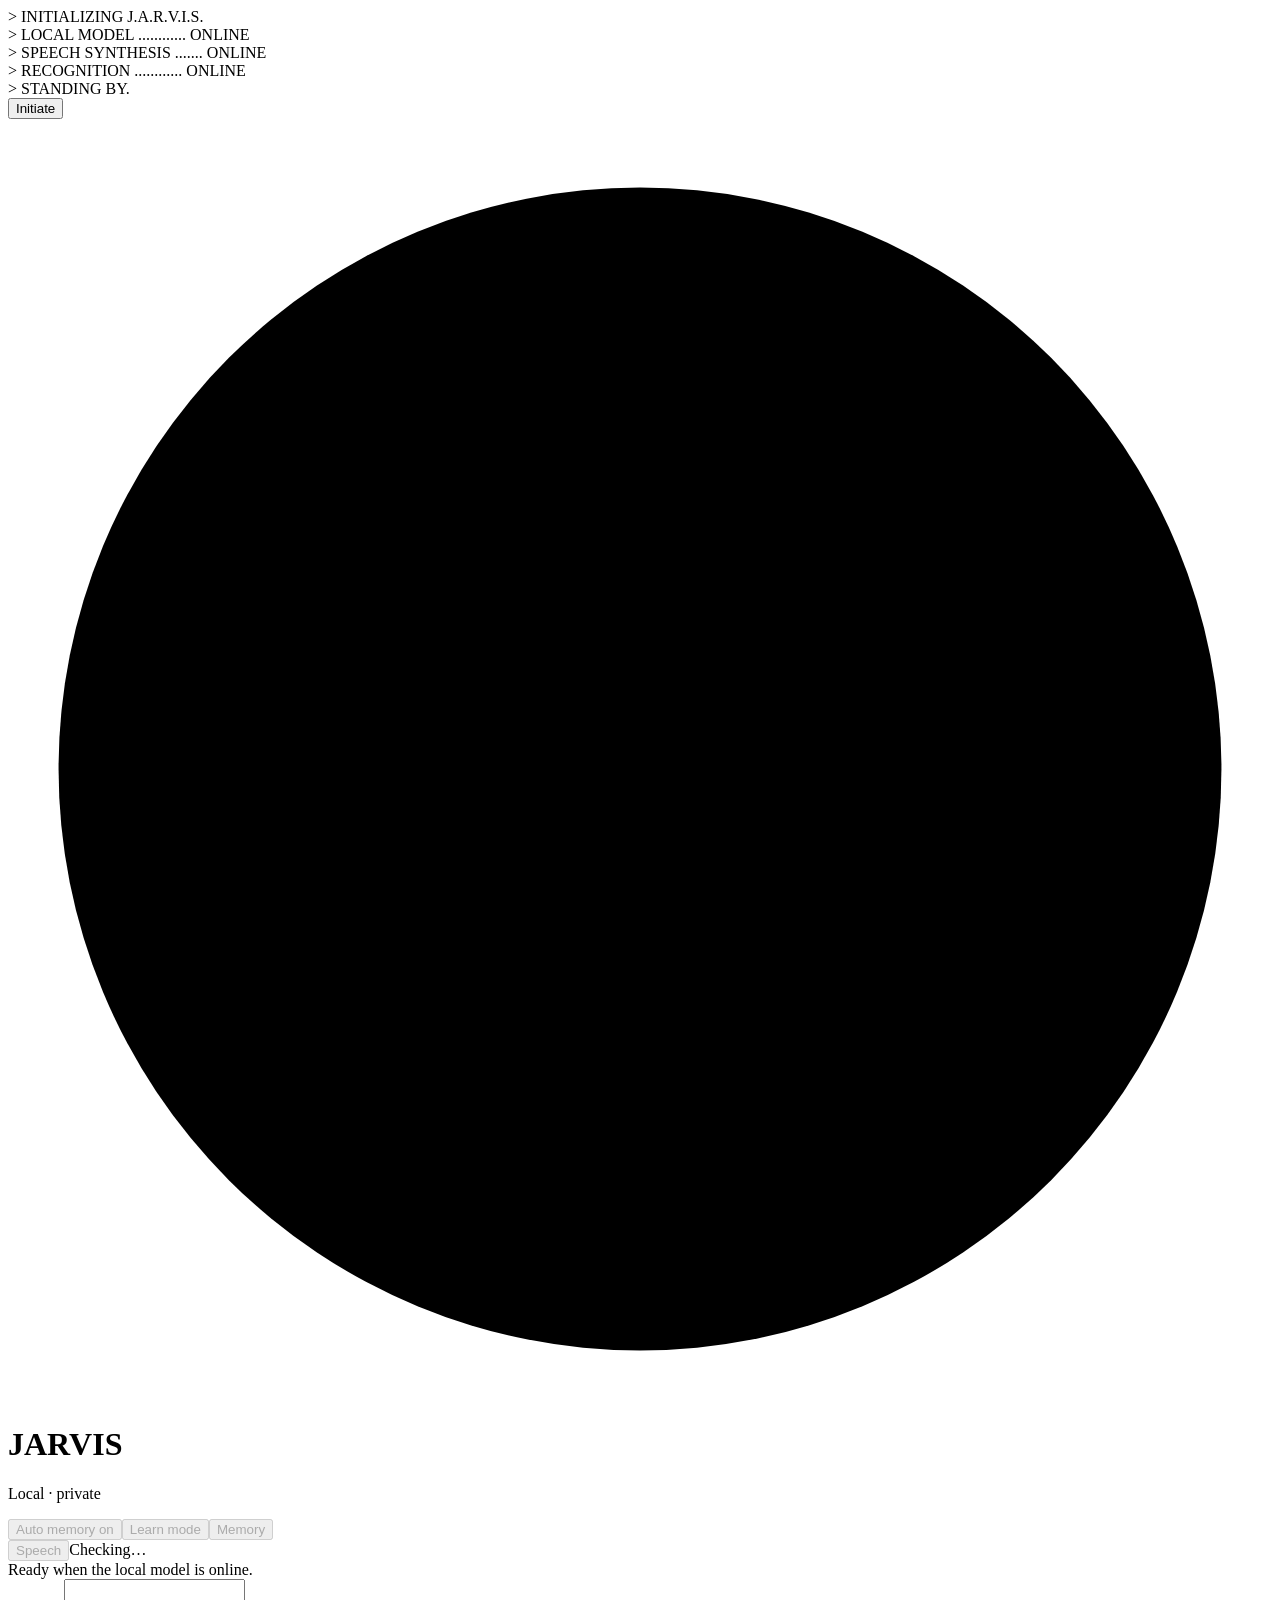
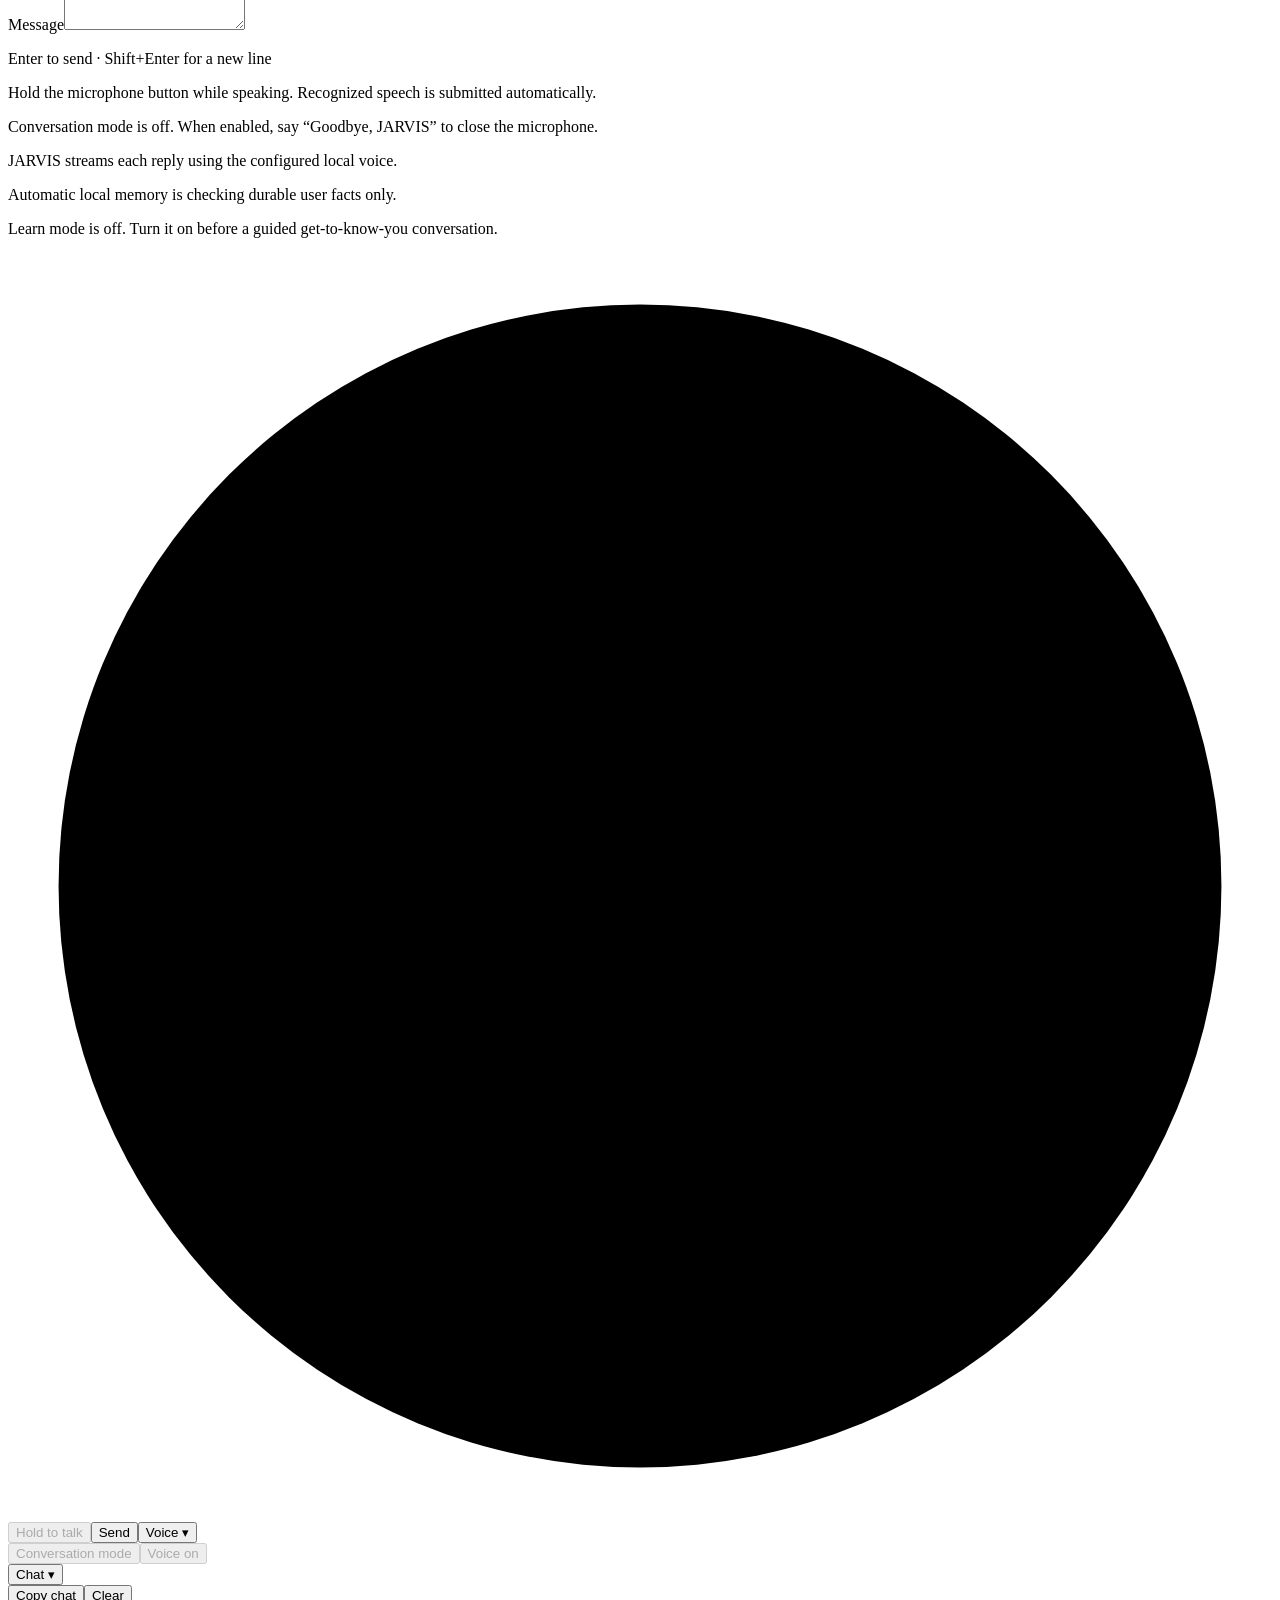
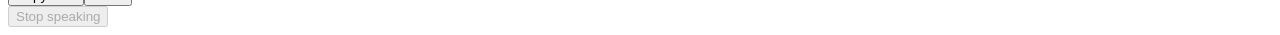
==== static/index.html @ 1bd3d974 "Stop iOS zooming the viewport when the composer takes focus Joseph worked out what the "too big" pag" ====
<!doctype html>
<html lang="en">
<head>
  <meta charset="utf-8">
  <meta name="viewport" content="width=device-width,initial-scale=1">
  <title>JARVIS Alpha</title>
  <link rel="stylesheet" href="/styles.css?v=7">
</head>
<body>
  <div id="boot">
    <div class="boot-lines" aria-hidden="true">
      <div>&gt; INITIALIZING J.A.R.V.I.S.</div>
      <div>&gt; LOCAL MODEL ............ ONLINE</div>
      <div>&gt; SPEECH SYNTHESIS ....... ONLINE</div>
      <div>&gt; RECOGNITION ............ ONLINE</div>
      <div>&gt; STANDING BY.</div>
    </div>
    <button id="boot-start" type="button">Initiate</button>
  </div>
  <svg id="orb-sprite" aria-hidden="true" focusable="false" width="0" height="0">
    <symbol id="orb" viewBox="0 0 200 200">
      <g class="ring rot-cw-slow"><g class="amp amp-outer">
        <circle cx="100" cy="100" r="92" class="stroke-faint" stroke-dasharray="1 5"/>
        <circle cx="100" cy="100" r="88" class="stroke-faint" stroke-dasharray="1 9"/>
      </g></g>
      <g class="ring rot-ccw-slow"><g class="amp amp-outer">
        <circle cx="100" cy="100" r="84" class="stroke-soft" stroke-dasharray="3 7"/>
      </g></g>
      <g class="ring rot-cw-mid"><g class="amp amp-seg">
        <circle cx="100" cy="100" r="70" class="stroke-seg" stroke-dasharray="9 5"/>
      </g></g>
      <g class="ring rot-ccw-mid"><g class="amp amp-seg">
        <circle cx="100" cy="100" r="60" class="stroke-seg-thin" stroke-dasharray="4 6"/>
      </g></g>
      <g class="ring rot-cw-fast"><g class="amp amp-inner">
        <circle cx="100" cy="100" r="49" class="stroke-soft" stroke-dasharray="2 4"/>
      </g></g>
      <g class="core">
        <circle cx="100" cy="100" r="34" class="core-fill"/>
        <g class="rot-ccw-mid">
          <circle cx="100" cy="100" r="34" class="stroke-soft"/>
          <ellipse cx="100" cy="100" rx="34" ry="12" class="stroke-faint"/>
          <ellipse cx="100" cy="100" rx="34" ry="24" class="stroke-faint"/>
          <ellipse cx="100" cy="100" rx="12" ry="34" class="stroke-faint"/>
          <ellipse cx="100" cy="100" rx="24" ry="34" class="stroke-faint"/>
          <circle cx="100" cy="66" r="1.6" class="node"/><circle cx="100" cy="134" r="1.6" class="node"/>
          <circle cx="66" cy="100" r="1.6" class="node"/><circle cx="134" cy="100" r="1.6" class="node"/>
          <circle cx="124" cy="76" r="1.2" class="node"/><circle cx="76" cy="124" r="1.2" class="node"/>
        </g>
        <circle cx="100" cy="100" r="9" class="core-hot"/>
      </g>
    </symbol>
  </svg>
  <svg class="orb-bg" aria-hidden="true" focusable="false" viewBox="0 0 200 200"><use href="#orb"/></svg>
  <main>
    <header><div><h1>JARVIS</h1><p class="tagline">Local · private</p></div><div class="header-actions"><button id="memory-menu-toggle" type="button" aria-expanded="false" aria-controls="memory-group" hidden>Memory ▾</button><div id="memory-group"><button id="auto-memory-toggle" type="button" disabled aria-pressed="true">Auto memory on</button><button id="learn-toggle" type="button" disabled aria-pressed="false">Learn mode</button><button id="memory-toggle" type="button" disabled aria-haspopup="dialog">Memory</button></div><button id="speech-settings-toggle" type="button" disabled aria-haspopup="dialog">Speech</button><span id="status">Checking…</span></div></header>
    <section id="messages" aria-live="polite"><article class="assistant">Ready when the local model is online.</article></section>
    <form id="chat"><label for="prompt">Message</label><textarea id="prompt" maxlength="8000" rows="3" required aria-describedby="chat-hint voice-hint conversation-hint speech-hint auto-memory-hint learn-hint"></textarea><p id="chat-hint" aria-live="polite">Enter to send · Shift+Enter for a new line</p><p id="voice-hint" aria-live="polite">Hold the microphone button while speaking. Recognized speech is submitted automatically.</p><p id="conversation-hint" aria-live="polite">Conversation mode is off. When enabled, say “Goodbye, JARVIS” to close the microphone.</p><p id="speech-hint" aria-live="polite">JARVIS streams each reply using the configured local voice.</p><p id="auto-memory-hint" aria-live="polite">Automatic local memory is checking durable user facts only.</p><p id="learn-hint" aria-live="polite">Learn mode is off. Turn it on before a guided get-to-know-you conversation.</p><div id="memory-notice" hidden role="status" aria-live="polite"><span id="memory-notice-text"></span><button id="memory-notice-undo" type="button">Undo</button></div><div class="controls"><span class="orb-slot"><svg class="orb-voice" aria-hidden="true" focusable="false" viewBox="0 0 200 200"><use href="#orb"/></svg><button id="voice" type="button" disabled aria-pressed="false">Hold to talk</button></span><button id="send" type="submit">Send</button><span class="menu-wrap"><button id="voice-menu-toggle" type="button" aria-expanded="false" aria-controls="voice-group">Voice ▾</button><div id="voice-group" class="menu-group"><button id="conversation" type="button" disabled aria-pressed="false">Conversation mode</button><button id="speech-toggle" type="button" disabled aria-pressed="true">Voice on</button></div></span><span class="menu-wrap"><button id="chat-menu-toggle" type="button" aria-expanded="false" aria-controls="chat-group">Chat ▾</button><div id="chat-group" class="menu-group"><button id="copy-chat" type="button">Copy chat</button><button id="clear" type="button">Clear</button></div></span><button id="stop-speech" type="button" disabled>Stop speaking</button></div></form>
  </main>
  <div id="toast" role="status" aria-live="polite" hidden></div>
  <div id="memory-backdrop" hidden>
    <section id="memory-panel" role="dialog" aria-modal="true" aria-labelledby="memory-title">
      <header><div><h2 id="memory-title">JARVIS Memory</h2><p>Saved facts are local and reviewable. Audio and ordinary chat remain ephemeral.</p></div><button id="memory-close" type="button" aria-label="Close memory">Close</button></header>
      <p id="memory-status" aria-live="polite">Loading local memories…</p>
      <form id="memory-form">
        <input id="memory-id" type="hidden">
        <label for="memory-category" class="visible-label">Category</label>
        <select id="memory-category" required>
          <option value="general">General</option>
          <option value="preference">Preference</option>
          <option value="people">People</option>
          <option value="project">Project / canon</option>
          <option value="environment">Environment / devices</option>
          <option value="terminology">Terminology</option>
        </select>
        <label for="memory-text" class="visible-label">Memory</label>
        <textarea id="memory-text" maxlength="1000" rows="3" required placeholder="A fact or preference you explicitly want JARVIS to retain"></textarea>
        <p>Do not store passwords, tokens, financial secrets, machine serial numbers, or other credentials.</p>
        <div><button id="memory-cancel" type="button" hidden>Cancel edit</button><button id="memory-save" type="submit">Save memory</button></div>
      </form>
      <section id="memory-candidates-section" hidden>
        <h3>Needs review</h3>
        <p class="memory-help">Uncertain or conflicting items never enter JARVIS’s context until you approve them.</p>
        <div id="memory-candidates" aria-live="polite"></div>
      </section>
      <h3 id="saved-memory-title">Saved memories</h3>
      <div id="memory-list" aria-live="polite"></div>
    </section>
  </div>
  <div id="speech-settings-backdrop" hidden>
    <section id="speech-settings-panel" role="dialog" aria-modal="true" aria-labelledby="speech-settings-title">
      <header><div><h2 id="speech-settings-title">Local speech settings</h2><p>Choose from English voices already installed on this Mac. No voice is downloaded.</p></div><button id="speech-settings-close" type="button" aria-label="Close speech settings">Close</button></header>
      <p id="speech-settings-status" aria-live="polite">Loading installed voices…</p>
      <form id="speech-settings-form">
        <label for="speech-voice" class="visible-label">Voice</label>
        <select id="speech-voice" required></select>
        <label for="speech-rate" class="visible-label">Speaking rate (words per minute)</label>
        <input id="speech-rate" type="number" min="120" max="350" step="5" required inputmode="numeric">
        <fieldset id="fish-tuning" hidden>
          <legend>Neural voice tuning</legend>
          <label for="fish-temperature" class="visible-label">Temperature (expressiveness) <span id="fish-temperature-value" class="tuning-value"></span></label>
          <input id="fish-temperature" type="range" min="0.1" max="1" step="0.05">
          <label for="fish-top-p" class="visible-label">Top-p (sampling diversity) <span id="fish-top-p-value" class="tuning-value"></span></label>
          <input id="fish-top-p" type="range" min="0.1" max="1" step="0.05">
          <label for="fish-repetition-penalty" class="visible-label">Repetition penalty <span id="fish-repetition-penalty-value" class="tuning-value"></span></label>
          <input id="fish-repetition-penalty" type="range" min="0.9" max="2" step="0.05">
          <label for="fish-max-tokens" class="visible-label">Max tokens per sentence <span id="fish-max-tokens-value" class="tuning-value"></span></label>
          <input id="fish-max-tokens" type="range" min="64" max="4096" step="64">
          <label class="visible-label" for="speech-stream"><input type="checkbox" id="speech-stream"> Low-latency streaming (start speaking as it renders)</label>
          <p>Neural-voice settings apply live in this browser. Use Preview to hear a change before saving.</p>
        </fieldset>
        <p>These preferences stay in this browser on the loopback JARVIS origin. They do not change macOS voice settings.</p>
        <div><button id="speech-defaults" type="button">Use defaults</button><button id="speech-preview" type="button">Preview</button><button id="speech-settings-save" type="submit">Save speech settings</button></div>
      </form>
    </section>
  </div>
  <script src="/core.js?v=7"></script>
  <script src="/app.js?v=7"></script>
</body>
</html>
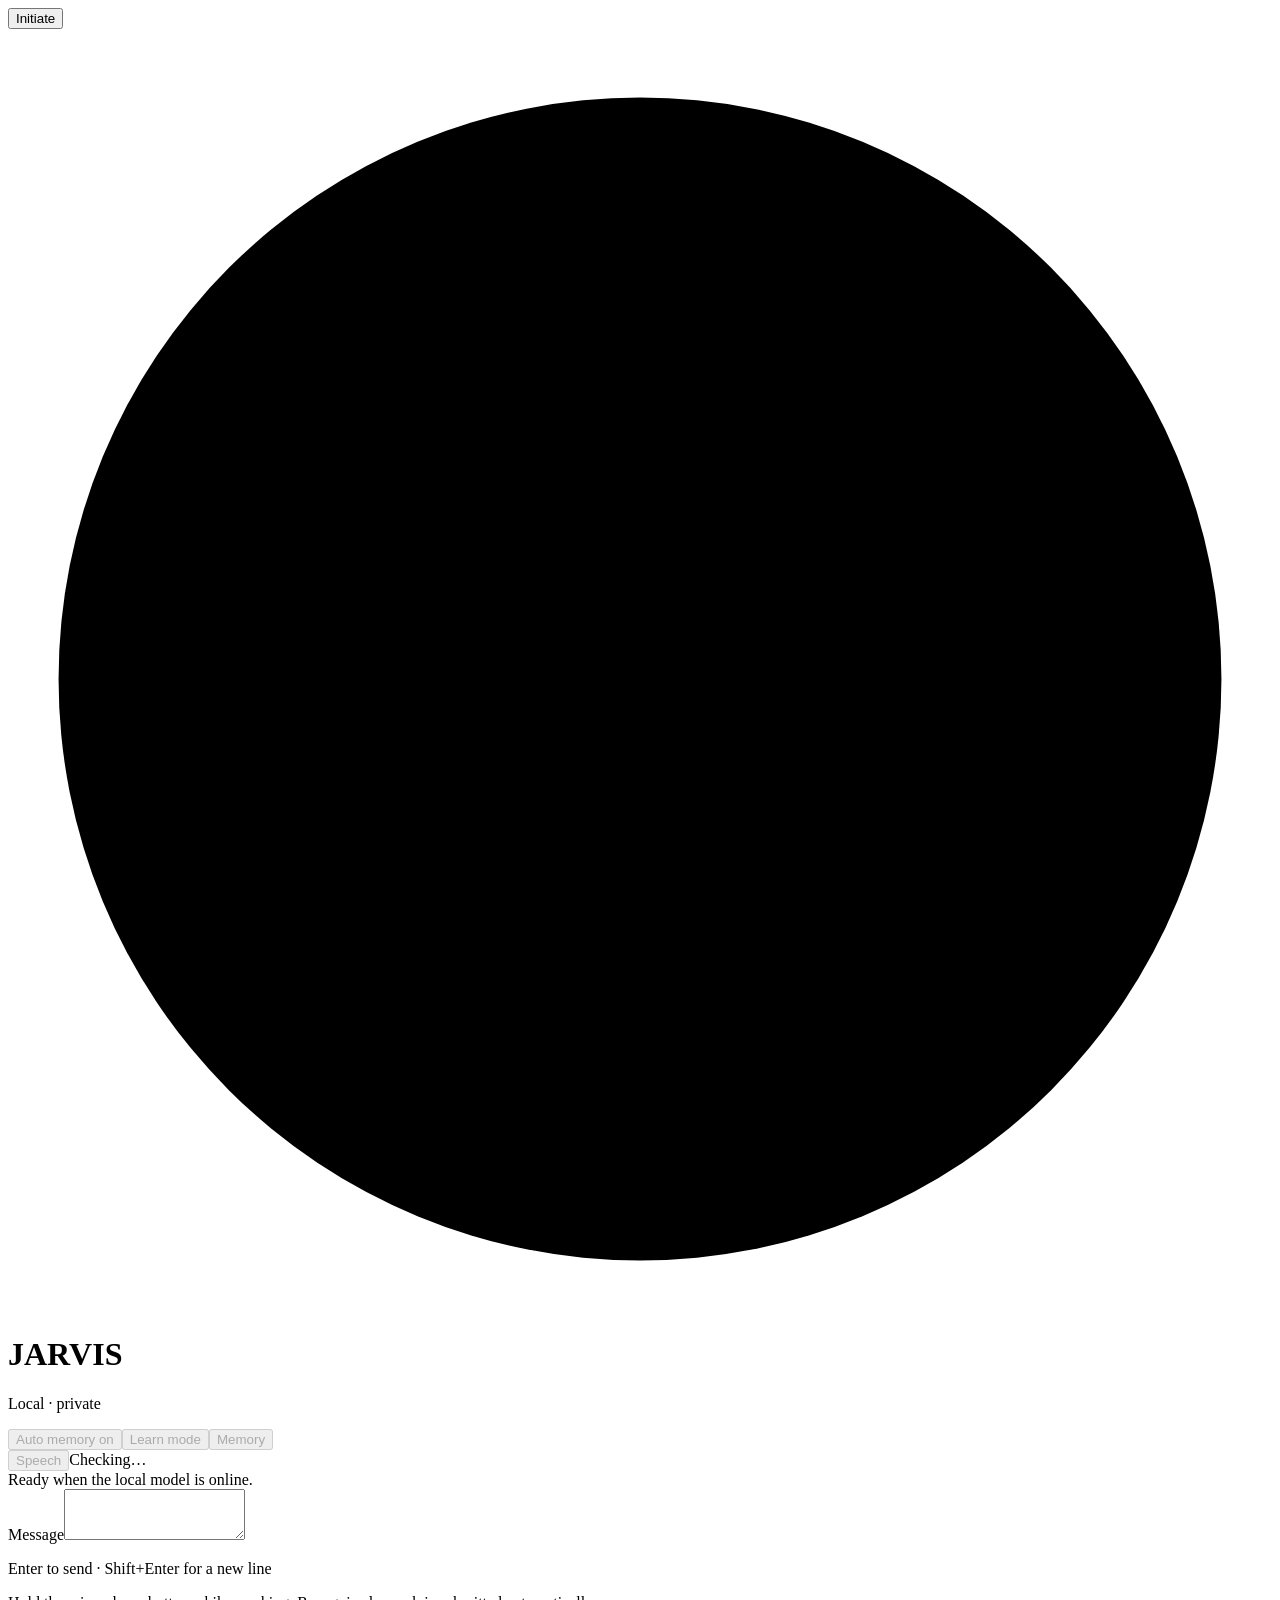
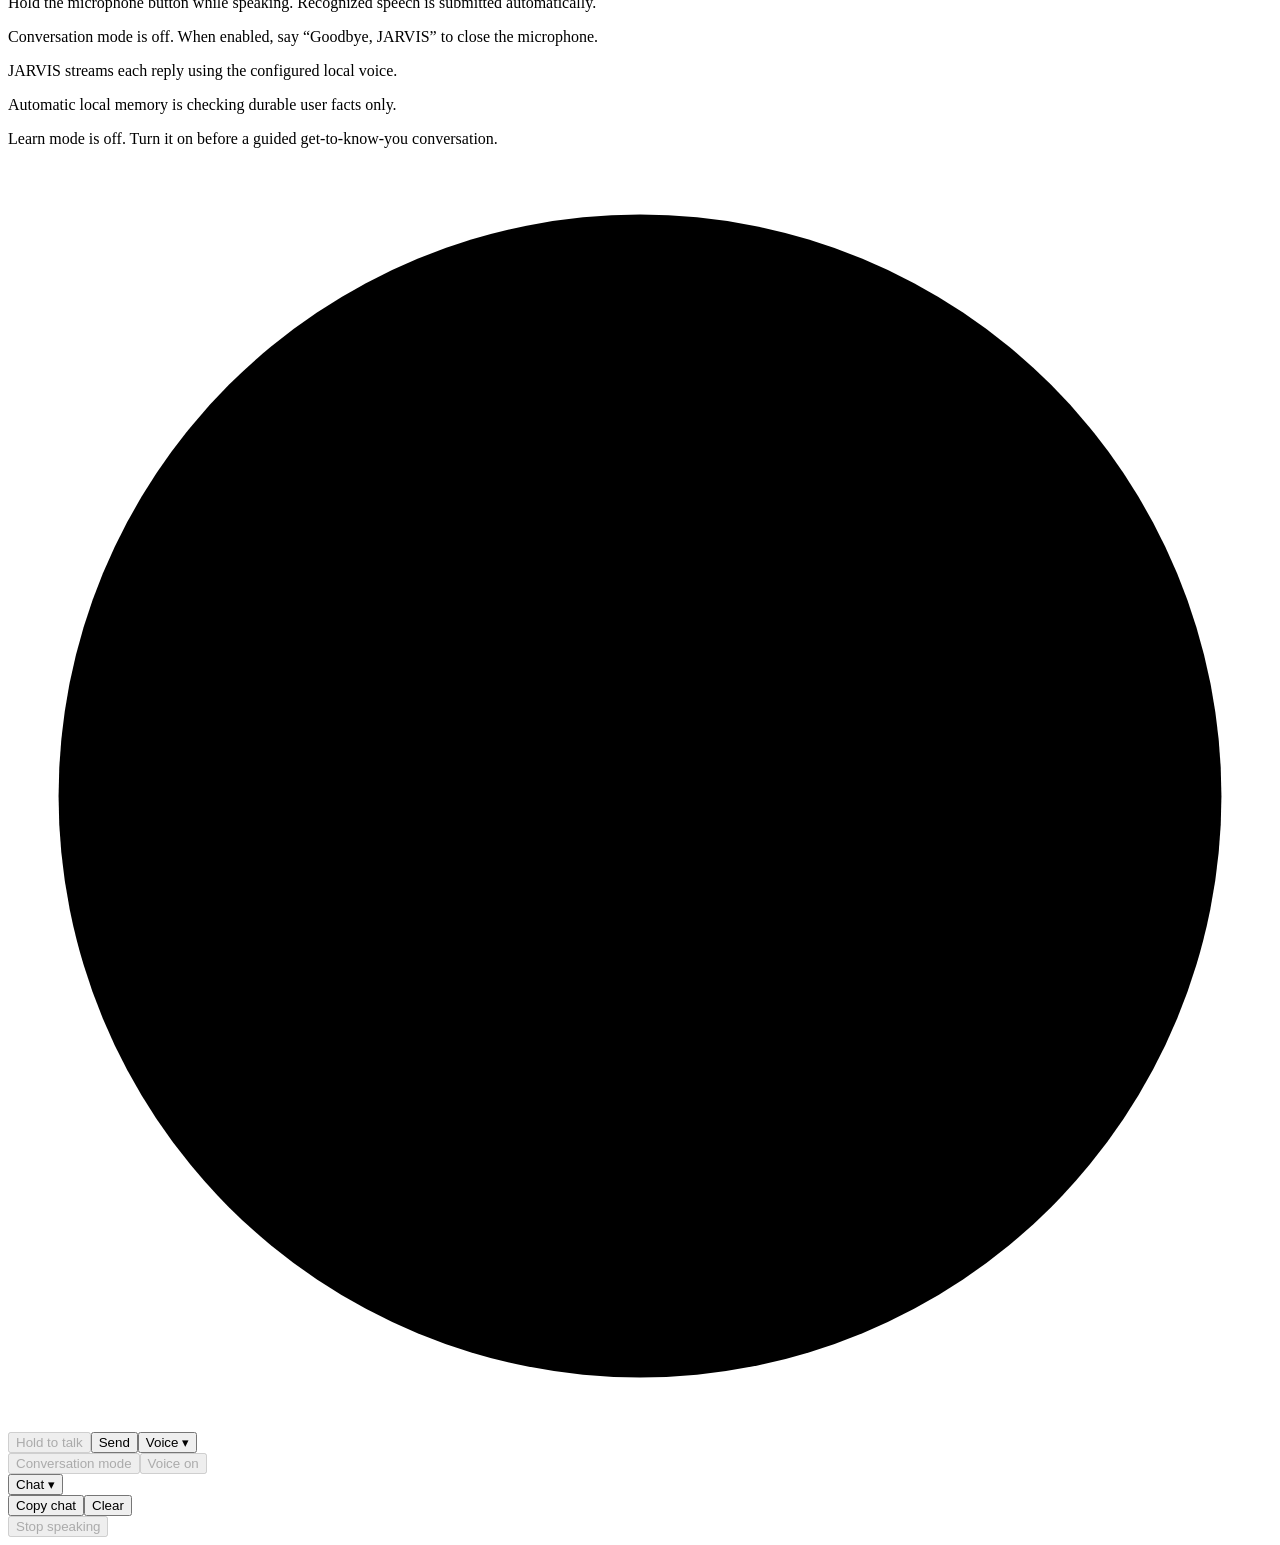
==== commit d83a3db9: "Type out the start-up readout and pre-render the greeting The greeting was silent on a phone while w" ====
--- a/static/index.html
+++ b/static/index.html
@@ -4,16 +4,16 @@
   <meta charset="utf-8">
   <meta name="viewport" content="width=device-width,initial-scale=1">
   <title>JARVIS Alpha</title>
-  <link rel="stylesheet" href="/styles.css?v=7">
+  <link rel="stylesheet" href="/styles.css?v=11">
 </head>
 <body>
   <div id="boot">
     <div class="boot-lines" aria-hidden="true">
-      <div>&gt; INITIALIZING J.A.R.V.I.S.</div>
-      <div>&gt; LOCAL MODEL ............ ONLINE</div>
-      <div>&gt; SPEECH SYNTHESIS ....... ONLINE</div>
-      <div>&gt; RECOGNITION ............ ONLINE</div>
-      <div>&gt; STANDING BY.</div>
+      <div data-label="&gt; INITIALIZING J.A.R.V.I.S."></div>
+      <div data-label="&gt; LOCAL MODEL ............ " data-value="ONLINE"></div>
+      <div data-label="&gt; SPEECH SYNTHESIS ....... " data-value="ONLINE"></div>
+      <div data-label="&gt; RECOGNITION ............ " data-value="ONLINE"></div>
+      <div data-label="&gt; STANDING BY."></div>
     </div>
     <button id="boot-start" type="button">Initiate</button>
   </div>
@@ -114,7 +114,7 @@
       </form>
     </section>
   </div>
-  <script src="/core.js?v=7"></script>
-  <script src="/app.js?v=7"></script>
+  <script src="/core.js?v=11"></script>
+  <script src="/app.js?v=11"></script>
 </body>
 </html>
